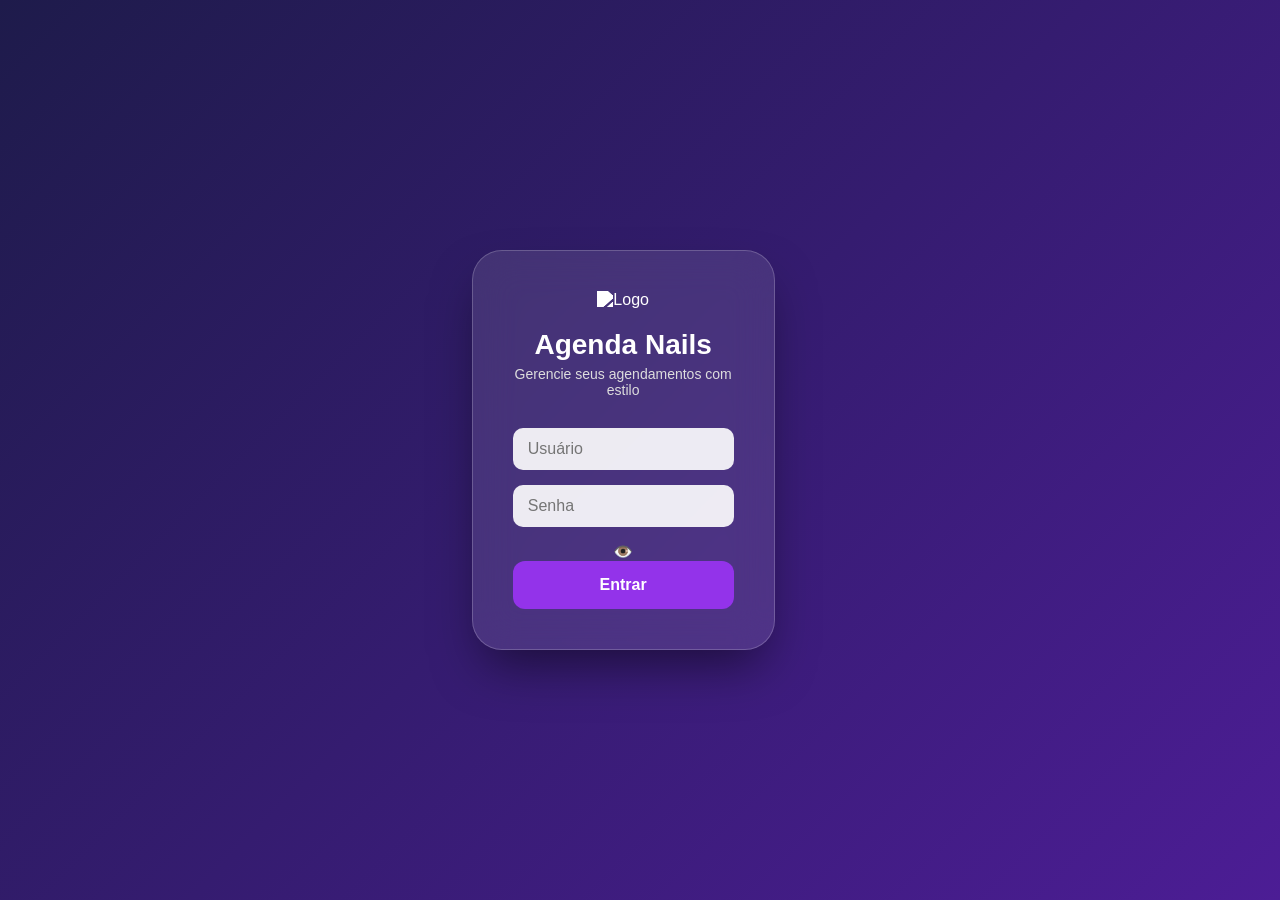
==== clientes.html @ bed54570 "arrumando login" ====
<!doctype html>
<html lang="pt-br">
  <head>
    <meta charset="UTF-8" />
    <title>Clientes - Agenda Nails</title>
    <link rel="stylesheet" href="style.css" />
  </head>
  <body>
    <div class="topbar">
      <button class="menu-btn" onclick="toggleMenu()">☰</button>
      <h2>Clientes</h2>
    </div>

    <div id="sidebar" class="sidebar hidden-sidebar">
      <button class="close-sidebar" onclick="toggleMenu()">✕</button>
      <a href="index.html">📅 Agenda</a>
      <a href="clientes.html">👤 Clientes</a>
      <a href="faturamento.html">💰 Faturamento</a>
      <hr />
      <button onclick="logout()" class="logout-btn side-link">🚪 Sair</button>
    </div>

    <div id="overlay" class="overlay" onclick="toggleMenu()"></div>

    <div class="content">
      <h1>Lista de Clientes</h1>
      <div id="listaClientes" class="grid"></div>
    </div>
    <script src="script.js"></script>
  </body>
</html>
---- style.css ----
/* BASE DO SISTEMA */
* {
  margin: 0;
  padding: 0;
  box-sizing: border-box;
}
body {
  font-family: "Segoe UI", sans-serif;
  background: #f4f4f4;
  color: #333;
  overflow-x: hidden;
}

/* LOGIN */
/* LOGIN PAGE - AJUSTE DEFINITIVO */
.login-page {
  height: 100vh;
  display: flex;
  justify-content: center;
  align-items: center;
  /* Gradiente moderno e fundo */
  background: linear-gradient(135deg, #1e1b4b 0%, #4c1d95 100%);
  margin: 0;
}

.glass-card {
  background: rgba(255, 255, 255, 0.1);
  backdrop-filter: blur(20px);
  -webkit-backdrop-filter: blur(20px);
  border: 1px solid rgba(255, 255, 255, 0.2);
  border-radius: 30px;
  padding: 40px;
  width: 90%;
  max-width: 400px;
  text-align: center;
  box-shadow: 0 25px 50px -12px rgba(0, 0, 0, 0.5);
}

/* CORREÇÃO DA LOGO GIGANTE */
.login-logo {
  width: 80px; /* Tamanho controlado */
  height: auto;
  margin-bottom: 20px;
  filter: brightness(0) invert(1); /* Deixa a logo branca para combinar */
}

.login-header h1 {
  color: white;
  font-size: 28px;
  margin-bottom: 5px;
}

.login-header p {
  color: #ddd;
  font-size: 14px;
  margin-bottom: 30px;
}

/* INPUTS MAIS BONITOS */
.input-group input {
  width: 100%;
  padding: 12px 15px;
  margin-bottom: 15px;
  background: rgba(255, 255, 255, 0.9);
  border: none;
  border-radius: 10px;
  font-size: 16px;
  outline: none;
}

.btn-login {
  width: 100%;
  padding: 15px;
  background: #9333ea;
  color: white;
  border: none;
  border-radius: 12px;
  font-weight: bold;
  font-size: 16px;
  cursor: pointer;
  transition: 0.3s;
}

.btn-login:hover {
  background: #7e22ce;
  transform: translateY(-2px);
}

/* TOPBAR */
.topbar {
  background: #6b2c91;
  color: white;
  padding: 15px 20px;
  display: flex;
  align-items: center;
  gap: 20px;
  position: sticky;
  top: 0;
  z-index: 100;
}
.menu-btn {
  font-size: 30px;
  background: none;
  border: none;
  color: white;
  cursor: pointer;
}

/* SIDEBAR REFORÇADA */
.sidebar {
  position: fixed;
  left: 0;
  top: 0;
  height: 100%;
  width: 280px;
  background: #111827;
  transition: 0.3s;
  z-index: 1100;
  padding-top: 80px;
  box-shadow: 5px 0 15px rgba(0, 0, 0, 0.4);
}
.hidden-sidebar {
  transform: translateX(-100%);
}
.close-sidebar {
  position: absolute;
  top: 15px;
  right: 20px;
  background: none;
  border: none;
  color: white;
  font-size: 35px;
  cursor: pointer;
}
.sidebar a,
.side-link {
  color: #e5e7eb;
  display: block;
  padding: 20px 30px;
  text-decoration: none;
  font-size: 22px;
  font-weight: 600;
  transition: 0.3s;
  width: 100%;
  text-align: left;
  background: none;
  border: none;
  cursor: pointer;
}
.sidebar a:hover,
.side-link:hover {
  background: #9333ea;
  color: white;
  padding-left: 45px;
}
.logout-btn {
  color: #ff5f5f !important;
  border-top: 1px solid rgba(255, 255, 255, 0.1);
  margin-top: 20px;
}

/* OVERLAY */
.overlay {
  position: fixed;
  inset: 0;
  background: rgba(0, 0, 0, 0.5);
  z-index: 1050;
  display: none;
}

/* CONTEÚDO */
.content {
  padding: 20px;
  max-width: 1200px;
  margin: auto;
}
.agenda-grid {
  display: grid;
  grid-template-columns: 80px 1fr;
  background: white;
  border-radius: 15px;
  padding: 15px;
  box-shadow: 0 4px 6px rgba(0, 0, 0, 0.05);
}
.colunas {
  display: grid;
  grid-template-columns: repeat(auto-fit, minmax(180px, 1fr));
  gap: 10px;
}
.slot {
  height: 85px;
  background: #fdfdfd;
  border: 1px solid #eee;
  border-radius: 8px;
  margin-bottom: 8px;
  cursor: pointer;
  display: flex;
  flex-direction: column;
  align-items: center;
  justify-content: center;
}
.ocupado {
  background: #fee2e2;
  border-left: 5px solid #ef4444;
  color: #b91c1c;
}

/* MODAL */
.modal {
  position: fixed;
  inset: 0;
  background: rgba(0, 0, 0, 0.7);
  display: flex;
  justify-content: center;
  align-items: center;
  z-index: 2000;
}
.modal-box {
  background: white;
  padding: 30px;
  border-radius: 15px;
  width: 350px;
}
.hidden {
  display: none !important;
}
/* CENTRALIZAÇÃO DA DATA E NAVEGAÇÃO */
.calendar-header {
  display: flex;
  justify-content: center; /* Centraliza horizontalmente */
  align-items: center; /* Alinha verticalmente */
  gap: 30px; /* Espaço entre as setas e a data */
  margin: 40px 0; /* Espaço em cima e embaixo do bloco */
}

.date-picker-wrapper {
  position: relative;
  cursor: pointer;
  text-align: center;
  background: white;
  padding: 10px 25px;
  border-radius: 12px;
  box-shadow: 0 4px 10px rgba(0, 0, 0, 0.05);
  transition: 0.3s;
}

.date-picker-wrapper:hover {
  background: #f3e8ff; /* Leve roxo ao passar o mouse */
  transform: scale(1.05);
}

#semanaAtual {
  font-size: 24px; /* Letras maiores para a data */
  color: #6b2c91;
  text-transform: capitalize; /* Deixa a primeira letra maiúscula */
  margin: 0;
}

/* Estilo das setinhas */
.nav-btn {
  background: #9333ea;
  color: white;
  border: none;
  width: 45px;
  height: 45px;
  border-radius: 50%;
  font-size: 20px;
  cursor: pointer;
  display: flex;
  align-items: center;
  justify-content: center;
  transition: 0.3s;
  box-shadow: 0 4px 6px rgba(0, 0, 0, 0.1);
}

.nav-btn:hover {
  background: #6b2c91;
  transform: scale(1.1);
}

/* Input de data invisível mas cobrindo o texto */
#inputData {
  position: absolute;
  top: 0;
  left: 0;
  opacity: 0;
  width: 100%;
  height: 100%;
  cursor: pointer;
}
/* Fixa a altura dos horários na esquerda */
.hora {
  font-size: 14px;
  color: #666;
  font-weight: bold;
}

/* Garante que o slot tenha um tamanho fixo e margem constante */
.slot {
  height: 85px; /* Altura do card */
  margin-bottom: 8px; /* Espaço entre cards */
  background: white;
  border: 1px solid #eee;
  border-radius: 8px;
  display: flex;
  flex-direction: column;
  align-items: center;
  justify-content: center;
  transition: 0.2s;
}

/* No JavaScript, a altura da .hora foi definida como 93px 
   porque: 85px (slot) + 8px (margin-bottom) = 93px. 
   Assim o alinhamento fica perfeito! */
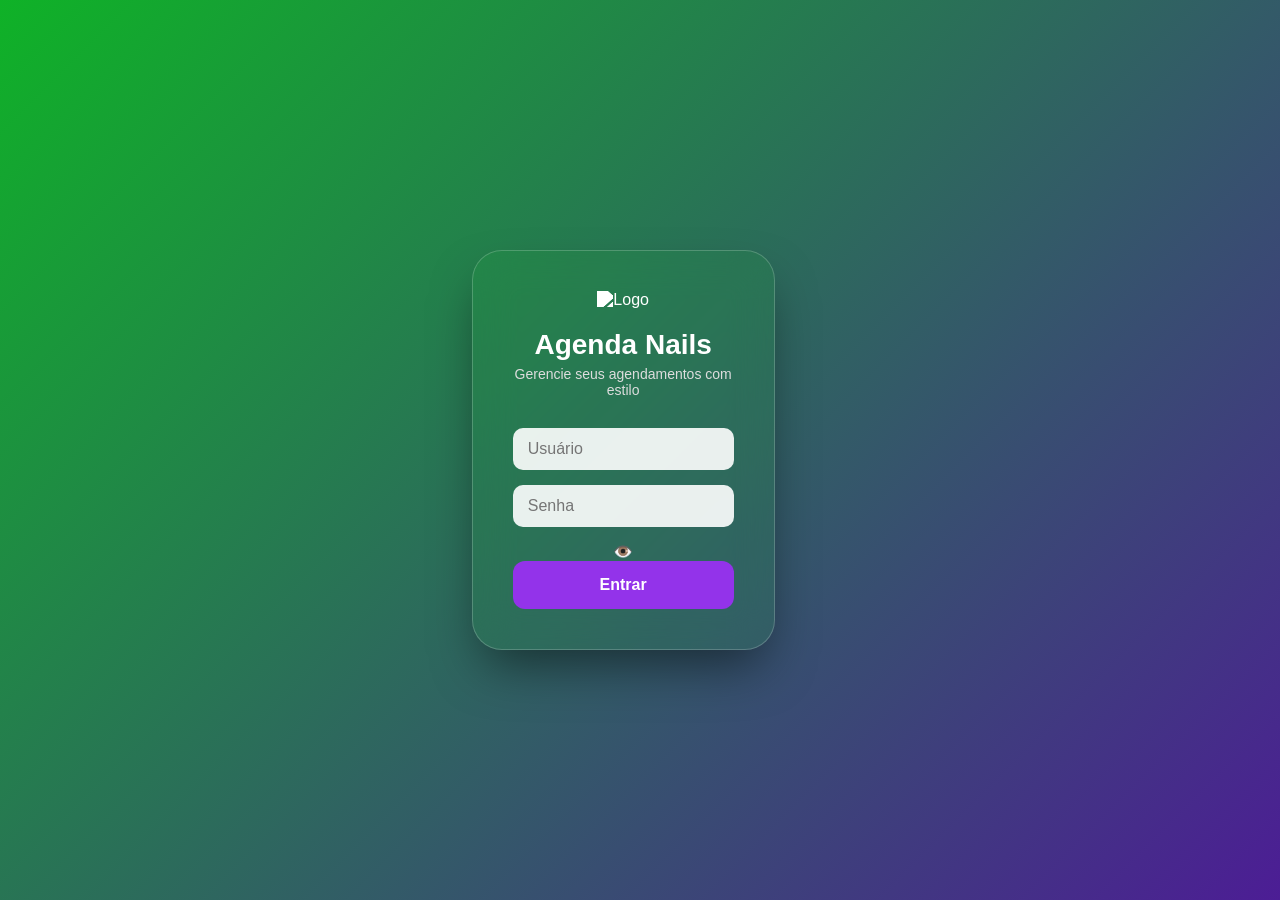
==== commit b8cd20b5: "responsivo" ====
--- a/clientes.html
+++ b/clientes.html
@@ -2,6 +2,7 @@
 <html lang="pt-br">
   <head>
     <meta charset="UTF-8" />
+    <meta name="viewport" content="width=device-width, initial-scale=1.0" />
     <title>Clientes - Agenda Nails</title>
     <link rel="stylesheet" href="style.css" />
   </head>
--- a/style.css
+++ b/style.css
@@ -19,12 +19,12 @@
   justify-content: center;
   align-items: center;
   /* Gradiente moderno e fundo */
-  background: linear-gradient(135deg, #1e1b4b 0%, #4c1d95 100%);
+  background: linear-gradient(135deg, #0fb227 0%, #4c1d95 100%);
   margin: 0;
 }
 
 .glass-card {
-  background: rgba(255, 255, 255, 0.1);
+  background: rgba(37, 190, 44, 0.1);
   backdrop-filter: blur(20px);
   -webkit-backdrop-filter: blur(20px);
   border: 1px solid rgba(255, 255, 255, 0.2);
@@ -86,6 +86,17 @@
   transform: translateY(-2px);
 }
 
+.slot strong {
+  font-size: 16px;
+  color: #111827;
+  display: block;
+}
+
+.slot span {
+  font-size: 12px;
+  color: #6b2c91;
+  font-weight: bold;
+}
 /* TOPBAR */
 .topbar {
   background: #6b2c91;
@@ -309,6 +320,59 @@
   transition: 0.2s;
 }
 
-/* No JavaScript, a altura da .hora foi definida como 93px 
-   porque: 85px (slot) + 8px (margin-bottom) = 93px. 
-   Assim o alinhamento fica perfeito! */
+/* --- RESPONSIVIDADE (PARA CELULARES) --- */
+@media (max-width: 768px) {
+  /* 1. Ajusta o Topbar para não ocupar muito espaço */
+  .topbar h2 {
+    font-size: 18px;
+  }
+
+  /* 2. O Segredo: Muda o Grid de Lado para Baixo */
+  .agenda-grid {
+    display: block; /* Remove o grid de duas colunas (hora | agenda) */
+    padding: 10px;
+  }
+
+  /* 3. Esconde a coluna de horas fixa e coloca a hora dentro do slot */
+  .horarios {
+    display: none; /* Esconde a coluna da esquerda no celular */
+  }
+
+  .colunas {
+    display: flex;
+    flex-direction: column; /* Coloca Ana, depois Bruna, depois Carla */
+    gap: 30px;
+  }
+
+  .profissional {
+    width: 100%;
+    border-bottom: 2px solid #ddd;
+    padding-bottom: 20px;
+  }
+
+  /* 4. Ajusta os cards (slots) para caberem no dedo */
+  .slot {
+    height: auto;
+    min-height: 70px;
+    padding: 15px;
+    margin-bottom: 10px;
+    font-size: 16px;
+  }
+
+  /* 5. Ajusta a Sidebar para ocupar quase a tela toda no celular */
+  .sidebar {
+    width: 85%;
+  }
+
+  /* 6. Centraliza melhor a data e as setas */
+  .calendar-header {
+    gap: 10px;
+  }
+  #semanaAtual {
+    font-size: 18px;
+  }
+  .nav-btn {
+    width: 35px;
+    height: 35px;
+  }
+}
